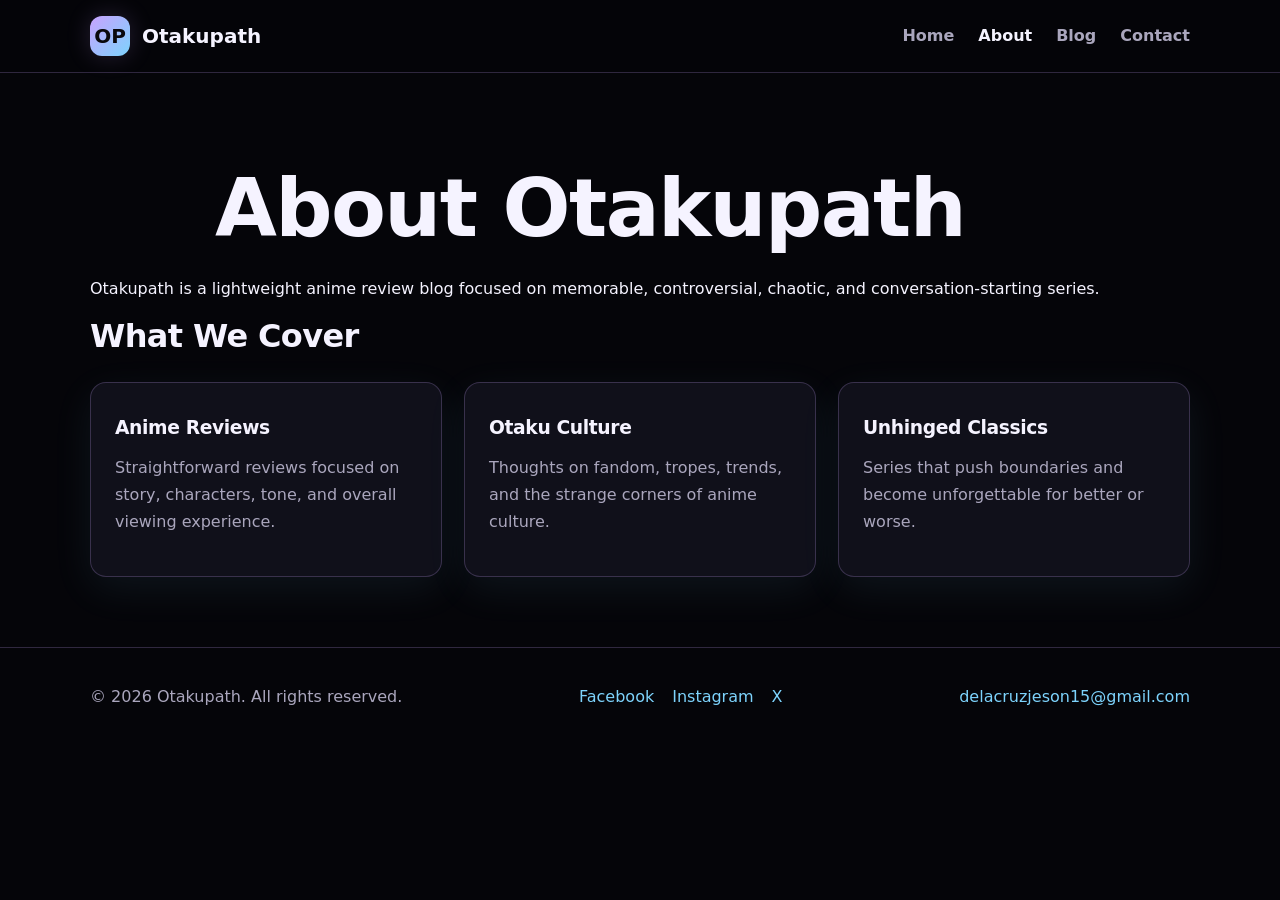
==== about.html @ a05159f6 "Add files via upload" ====
<!doctype html>
<html lang="en">
<head>
<meta charset="utf-8">
<meta name="viewport" content="width=device-width, initial-scale=1">
<title>About Otakupath | Anime Review Blog</title>
<meta name="description" content="Learn about Otakupath, an anime review blog covering memorable series and otaku culture.">
<link rel="stylesheet" href="css/style.css">
</head>
<body>
<header>
<div class="container nav">
<!-- EDIT HERE: LOGO & WEBSITE TITLE -->
<a class="brand" href="index.html"><span class="logo">OP</span><span>Otakupath</span></a>
<nav><ul>
<li><a href="index.html">Home</a></li><li><a href="about.html">About</a></li>
<li><a href="blog.html">Blog</a></li><li><a href="contact.html">Contact</a></li>
</ul></nav>
</div>
</header>
<main>
<section class="section"><div class="container">
<h1>About Otakupath</h1>
<p>Otakupath is a lightweight anime review blog focused on memorable, controversial, chaotic, and conversation-starting series.</p>
<h2>What We Cover</h2>
<div class="grid"><div class="card"><h3>Anime Reviews</h3><p>Straightforward reviews focused on story, characters, tone, and overall viewing experience.</p></div>
<div class="card"><h3>Otaku Culture</h3><p>Thoughts on fandom, tropes, trends, and the strange corners of anime culture.</p></div>
<div class="card"><h3>Unhinged Classics</h3><p>Series that push boundaries and become unforgettable for better or worse.</p></div></div>
</div></section>
</main>
<footer><div class="container footer-row">
<div>© <span data-year></span> Otakupath. All rights reserved.</div>
<div class="socials"><a href="#">Facebook</a><a href="#">Instagram</a><a href="#">X</a></div>
<!-- Oks na diri -->
<div><a href="mailto:delacruzjeson15@gmail.com">delacruzjeson15@gmail.com</a></div>
</div></footer>
<script src="js/script.js"></script>
</body></html>
---- css/style.css ----
/* CSS EDIT HERE: CHANGE COLOR THEME */
:root {
  --bg: #050509;
  --surface: #10101a;
  --surface-2: #171522;
  --purple: #c8a2ff;
  --blue: #7dd3fc;
  --text: #f5f3ff;
  --muted: #aaa6bd;
  --border: rgba(200,162,255,.22);
  --gradient: linear-gradient(135deg, #c8a2ff, #7dd3fc);
  --shadow: 0 12px 40px rgba(125,211,252,.08);
}
* { box-sizing: border-box; }
html { scroll-behavior: smooth; }
body {
  margin: 0; background: var(--bg); color: var(--text);
  font-family: Inter, system-ui, -apple-system, BlinkMacSystemFont, "Segoe UI", sans-serif;
  line-height: 1.7;
}
a { color: var(--blue); text-decoration: none; }
a:hover { color: var(--purple); }
img { max-width: 100%; display: block; }
.container { width: min(1100px, 92%); margin-inline: auto; }
header {
  position: sticky; top: 0; z-index: 10; background: rgba(5,5,9,.9);
  backdrop-filter: blur(12px); border-bottom: 1px solid var(--border);
}
.nav { min-height: 72px; display:flex; align-items:center; justify-content:space-between; gap:20px; }
.brand { display:flex; align-items:center; gap:12px; font-weight:800; font-size:1.25rem; color:var(--text); }
.logo {
  width:40px; height:40px; border-radius:12px; background:var(--gradient);
  display:grid; place-items:center; color:#09080d; font-weight:900;
  box-shadow: 0 0 25px rgba(200,162,255,.18);
}
nav ul { display:flex; list-style:none; gap:24px; padding:0; margin:0; }
nav a { color:var(--muted); font-weight:600; }
nav a:hover, nav a.active { color:var(--text); }
.hero { padding:110px 0 80px; text-align:center; }
.badge {
  display:inline-block; padding:7px 13px; border:1px solid var(--border);
  border-radius:999px; color:var(--purple); background:rgba(200,162,255,.06);
  font-size:.85rem; font-weight:700;
}
h1,h2,h3 { line-height:1.15; letter-spacing:-.02em; }
h1 { font-size:clamp(2.5rem,7vw,5rem); margin:20px auto; max-width:850px; }
h2 { font-size:2rem; margin-top:0; }
.hero p { color:var(--muted); max-width:700px; margin:0 auto 28px; font-size:1.08rem; }
.gradient-text { background:var(--gradient); -webkit-background-clip:text; background-clip:text; color:transparent; }
.btn {
  display:inline-block; padding:12px 18px; border-radius:10px; font-weight:800;
  background:var(--gradient); color:#08070c; border:0;
}
.btn:hover { color:#08070c; transform:translateY(-1px); }
.section { padding:70px 0; }
.grid { display:grid; grid-template-columns:repeat(3,1fr); gap:22px; }
.card {
  background:var(--surface); border:1px solid var(--border); border-radius:16px;
  padding:24px; box-shadow:var(--shadow);
}
.card h3 { margin:10px 0; }
.card p { color:var(--muted); }
.meta { color:var(--blue); font-size:.82rem; font-weight:800; text-transform:uppercase; letter-spacing:.08em; }
.post { max-width:820px; margin:auto; padding:75px 0; }
.post h1 { font-size:clamp(2.3rem,6vw,4rem); margin-left:0; }
.post-content p { color:#d1cedc; font-size:1.05rem; margin:0 0 24px; }
.post-content a.external { color:var(--blue); font-weight:700; }
.back { display:inline-block; margin-bottom:20px; }
form { display:grid; gap:16px; max-width:700px; }
label { font-weight:700; }
input, textarea {
  width:100%; padding:13px 15px; border-radius:10px; border:1px solid var(--border);
  background:var(--surface); color:var(--text); font:inherit;
}
textarea { min-height:160px; resize:vertical; }
footer { border-top:1px solid var(--border); padding:35px 0; color:var(--muted); }
.footer-row { display:flex; justify-content:space-between; gap:20px; flex-wrap:wrap; }
.socials { display:flex; gap:18px; }
.notice { border-left:3px solid var(--blue); padding:14px 18px; background:var(--surface); color:var(--muted); }
@media (max-width:800px) {
  .grid { grid-template-columns:1fr; }
  .nav { flex-direction:column; padding:14px 0; }
  nav ul { gap:14px; flex-wrap:wrap; justify-content:center; }
  .hero { padding-top:75px; }
}
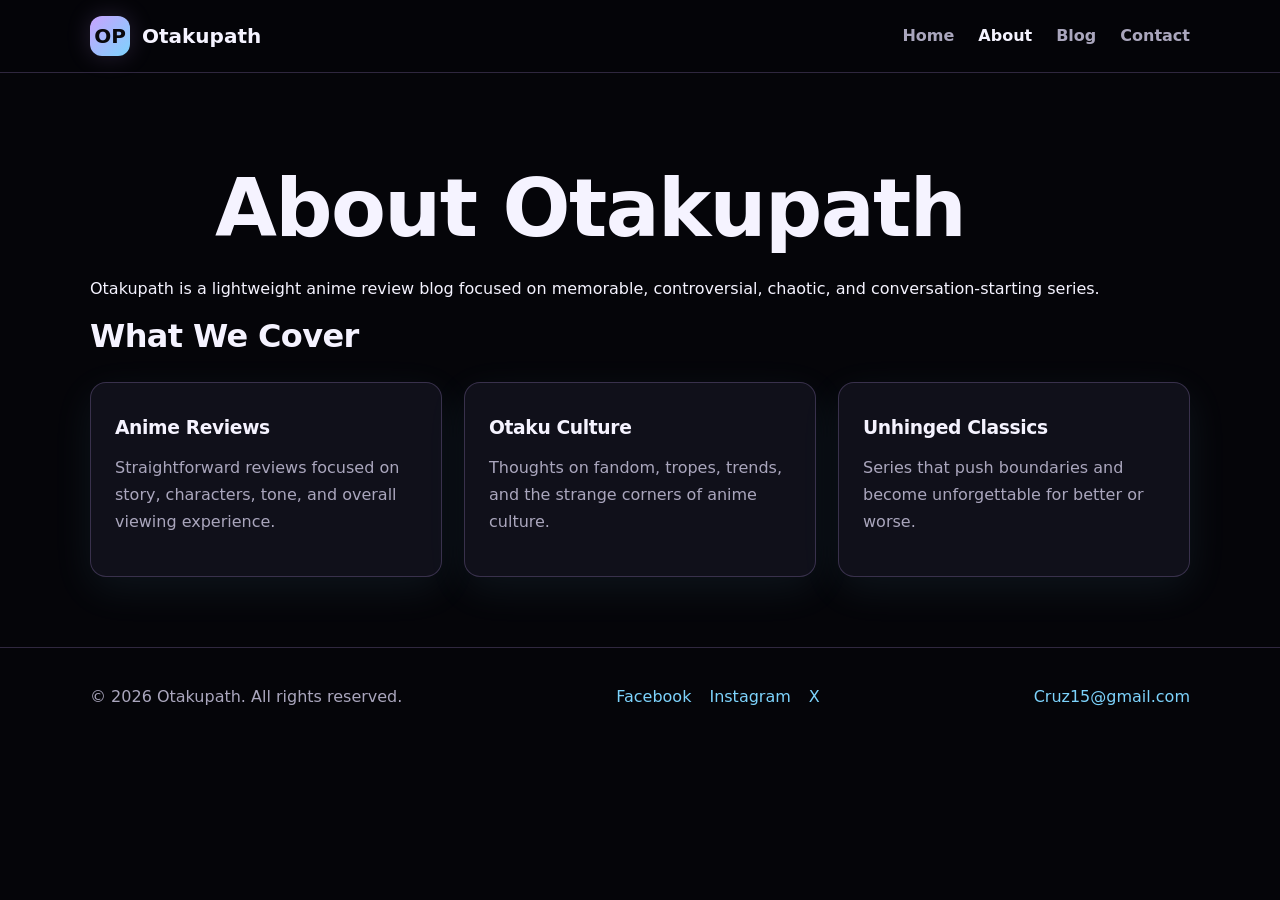
==== commit 99b59c78: "Update email address in footer" ====
--- a/about.html
+++ b/about.html
@@ -32,7 +32,7 @@
 <div>© <span data-year></span> Otakupath. All rights reserved.</div>
 <div class="socials"><a href="#">Facebook</a><a href="#">Instagram</a><a href="#">X</a></div>
 <!-- Oks na diri -->
-<div><a href="mailto:delacruzjeson15@gmail.com">delacruzjeson15@gmail.com</a></div>
+<div><a href="mailto:Cruz15@gmail.com">Cruz15@gmail.com</a></div>
 </div></footer>
 <script src="js/script.js"></script>
-</body></html>+</body></html>
